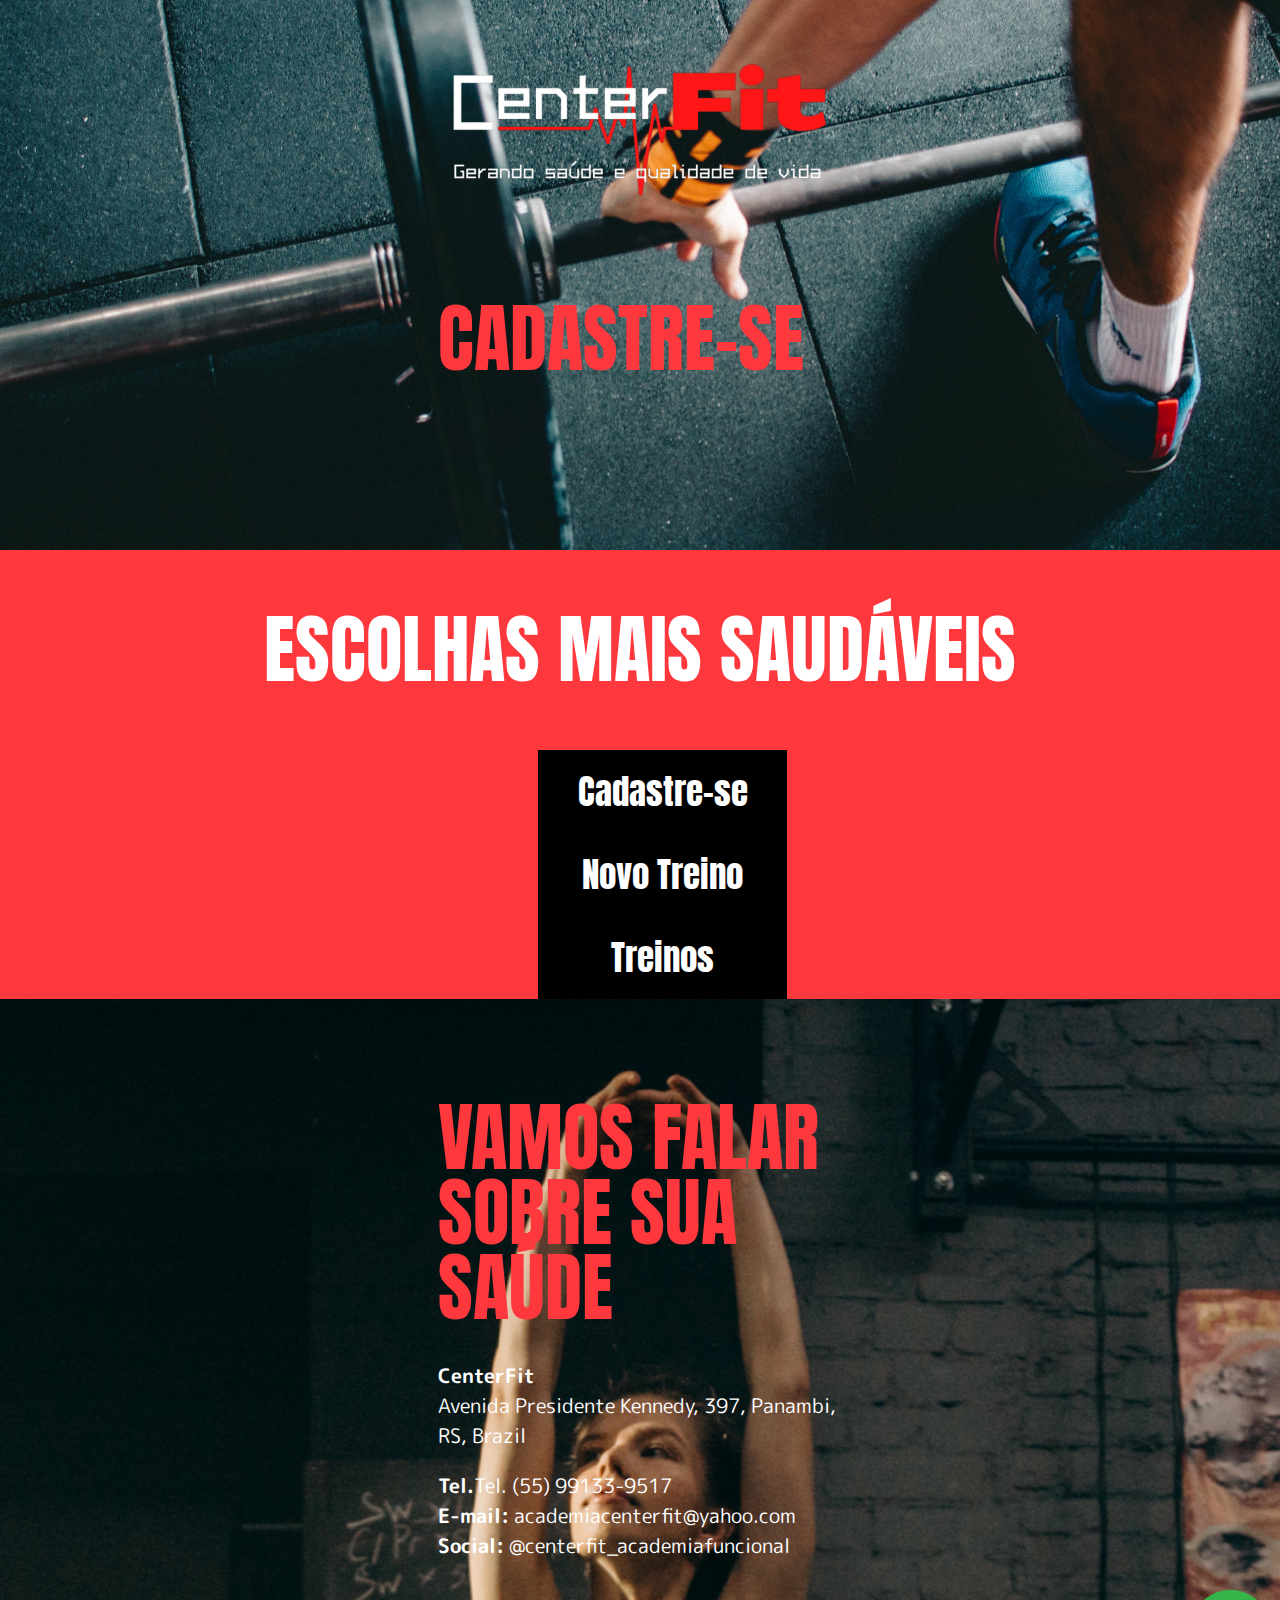
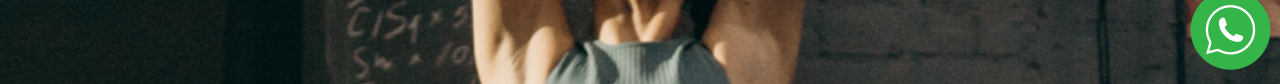
==== cadastro.html @ 13bfc9fa "paginas criadas" ====
<!DOCTYPE html>
<!-- Lang significa linguagem ou seja qual é o idioma da página -->
<html lang="pt-BR">
<head>
    <meta charset="UTF-8">
    <title>Academia APP</title>
    <link rel="preconnect" href="https://fonts.googleapis.com">
    <link rel="preconnect" href="https://fonts.gstatic.com" crossorigin>
    <link href="https://fonts.googleapis.com/css2?family=Anton&family=M+PLUS+Rounded+1c:wght@400;700&display=swap" rel="stylesheet">
</head>
<body>
    <style>
        body{
            background-color: #FF383E;
            margin: 0;
            padding: 0;
            font-family: 'Anton';
        }
        h1{
            text-align: left;
            font-size: 75px;
            font-family: 'Anton', sans-serif;
            margin: 0;
        }

        .fonte-vermelha{
            margin-top: 100px;
            color: #FF383E;
            font-size: 75px;
            font-style: normal;
            font-weight: 400;
            line-height: 75px;
        }
        .fonte-branca{
            color: #FFF;
            font-family: 'Anton';
            font-size: 75px;
            font-style: normal;
            font-weight: 400;
            line-height: 75px;
        }
        header{
            background-image: url("imagem_topo.png");
            background-position: center;
            height: 550px;
        }

        .topo {
            text-align:center;
        }
        .img_logo{
            margin-top: 60px;
            width: 380px;
        }

        .texto-top{
            width: 404px;
            margin: auto;
        }

        button{
            width: 249px;
            height: 83px;
            background-color: #000000;
            border: none;
            cursor: pointer;
            margin: 0px 0px 0px 45px;
        }
        .button-fonte-grande{
            color: #FFF;
            text-align: center;
            font-family: Anton;
            font-size: 35px;
            font-style: normal;
            font-weight: 400;
            line-height: 45px;
        }
        h2{
            color: #FFF;
            text-align: center;
            font-family: Anton;
            font-size: 45px;
            font-style: normal;
            font-weight: 400;
            line-height: 45px;
        }
        .alinhamento-centro{
            width: 404px;
            margin: auto;
            text-align:center;
        }
        footer{
            background-image: url("fundo_footer.png");
            padding-top: 1px;
            background-repeat: no-repeat;
            background-size: 100%;
        }

        p{
            color: #FFFFFF;
            font-family: "M PLUS Rounded 1c";
            font-size: 20px;
            font-style: normal;
            font-weight: 400;
            line-height: 30px;
        }
        p .negrito{
            font-weight: 700;
        }

        .titulo-footer{
            margin-top: 76px;
        }


    </style>

    <header>
        <div class="topo">
            <img class="img_logo" src="logo.png">
            <div class="texto-top">
                <h1 class="fonte-vermelha">CADASTRE-SE</h1>
            </div>
        </div>
    </header>   

    <main>
        <h2 class="fonte-branca">ESCOLHAS MAIS SAUDÁVEIS</h1>
            <div class="alinhamento-centro">
                <button class="button-fonte-grande" onclick="window.open('./cadastro.html')">Cadastre-se</button>
                <button class="button-fonte-grande" onclick="window.open('./novo_treino.html')">Novo Treino</button>
                <button class="button-fonte-grande" onclick="window.open('./treinos.html')">Treinos</button>
            </div>  
    </main>
    <footer>
        <div class="texto-top ">
            <h1 class="fonte-vermelha">VAMOS FALAR SOBRE SUA SAÚDE</h1>
            <div style="margin-top: 35px;">
                <p>
                    <strong class="negrito">CenterFit</strong>  <br> Avenida Presidente Kennedy, 397, Panambi, RS, Brazil
                </p>
                <p>
                    <strong class="negrito">Tel.</strong>Tel. (55) 99133-9517 <br><strong class="negrito">E-mail:</strong> academiacenterfit@yahoo.com <br><strong class="negrito">Social:</strong> @centerfit_academiafuncional
                </p>
            </div>
        </div>

        <div style="text-align: right;">
            <a href="https://api.whatsapp.com/send?phone=5555999772707"><img src="whatsapp.png"></a>
        </div>
        
        

    </footer>
</body>
</html>
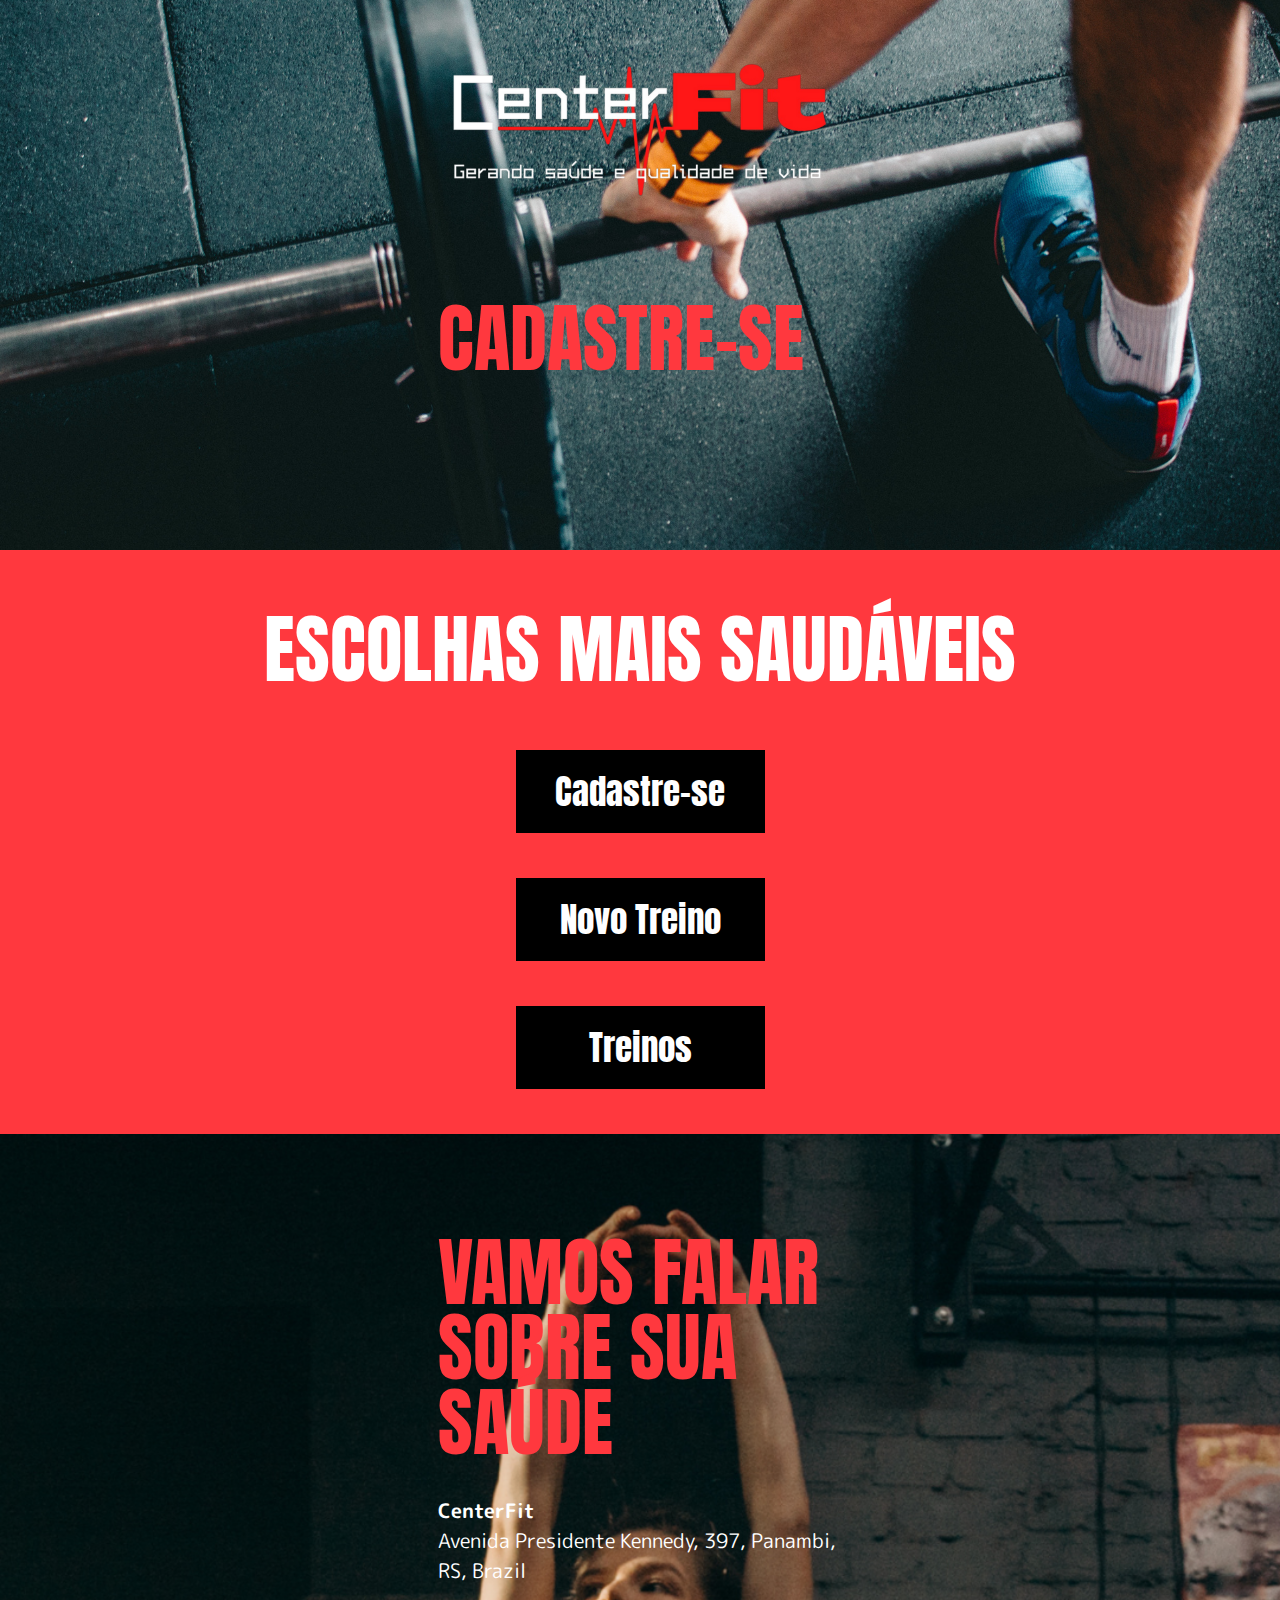
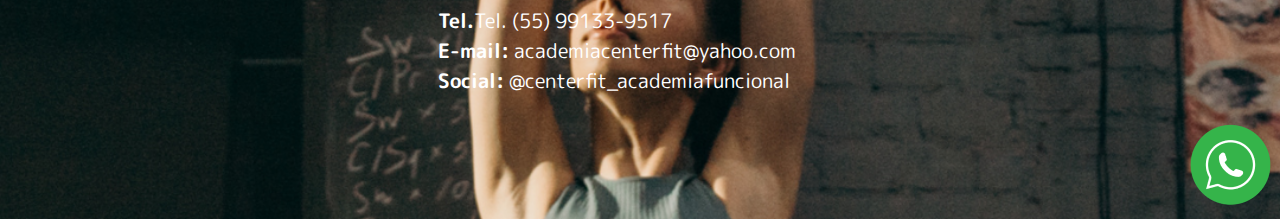
==== commit 90044b37: "Páginas e css nas pastas corretas" ====
--- a/cadastro.html
+++ b/cadastro.html
@@ -7,114 +7,9 @@
     <link rel="preconnect" href="https://fonts.googleapis.com">
     <link rel="preconnect" href="https://fonts.gstatic.com" crossorigin>
     <link href="https://fonts.googleapis.com/css2?family=Anton&family=M+PLUS+Rounded+1c:wght@400;700&display=swap" rel="stylesheet">
+    <link rel="stylesheet" href="estilos/estilo.css">
 </head>
 <body>
-    <style>
-        body{
-            background-color: #FF383E;
-            margin: 0;
-            padding: 0;
-            font-family: 'Anton';
-        }
-        h1{
-            text-align: left;
-            font-size: 75px;
-            font-family: 'Anton', sans-serif;
-            margin: 0;
-        }
-
-        .fonte-vermelha{
-            margin-top: 100px;
-            color: #FF383E;
-            font-size: 75px;
-            font-style: normal;
-            font-weight: 400;
-            line-height: 75px;
-        }
-        .fonte-branca{
-            color: #FFF;
-            font-family: 'Anton';
-            font-size: 75px;
-            font-style: normal;
-            font-weight: 400;
-            line-height: 75px;
-        }
-        header{
-            background-image: url("imagem_topo.png");
-            background-position: center;
-            height: 550px;
-        }
-
-        .topo {
-            text-align:center;
-        }
-        .img_logo{
-            margin-top: 60px;
-            width: 380px;
-        }
-
-        .texto-top{
-            width: 404px;
-            margin: auto;
-        }
-
-        button{
-            width: 249px;
-            height: 83px;
-            background-color: #000000;
-            border: none;
-            cursor: pointer;
-            margin: 0px 0px 0px 45px;
-        }
-        .button-fonte-grande{
-            color: #FFF;
-            text-align: center;
-            font-family: Anton;
-            font-size: 35px;
-            font-style: normal;
-            font-weight: 400;
-            line-height: 45px;
-        }
-        h2{
-            color: #FFF;
-            text-align: center;
-            font-family: Anton;
-            font-size: 45px;
-            font-style: normal;
-            font-weight: 400;
-            line-height: 45px;
-        }
-        .alinhamento-centro{
-            width: 404px;
-            margin: auto;
-            text-align:center;
-        }
-        footer{
-            background-image: url("fundo_footer.png");
-            padding-top: 1px;
-            background-repeat: no-repeat;
-            background-size: 100%;
-        }
-
-        p{
-            color: #FFFFFF;
-            font-family: "M PLUS Rounded 1c";
-            font-size: 20px;
-            font-style: normal;
-            font-weight: 400;
-            line-height: 30px;
-        }
-        p .negrito{
-            font-weight: 700;
-        }
-
-        .titulo-footer{
-            margin-top: 76px;
-        }
-
-
-    </style>
-
     <header>
         <div class="topo">
             <img class="img_logo" src="logo.png">
@@ -127,9 +22,9 @@
     <main>
         <h2 class="fonte-branca">ESCOLHAS MAIS SAUDÁVEIS</h1>
             <div class="alinhamento-centro">
-                <button class="button-fonte-grande" onclick="window.open('./cadastro.html')">Cadastre-se</button>
-                <button class="button-fonte-grande" onclick="window.open('./novo_treino.html')">Novo Treino</button>
-                <button class="button-fonte-grande" onclick="window.open('./treinos.html')">Treinos</button>
+                <button class="button-fonte-grande" onclick="window.open('./cadastro.html', '_self')">Cadastre-se</button>
+                <button class="button-fonte-grande" onclick="window.open('./novo_treino.html', '_self')">Novo Treino</button>
+                <button class="button-fonte-grande" onclick="window.open('./treinos.html', '_self')">Treinos</button>
             </div>  
     </main>
     <footer>
--- a/estilos/estilo.css
+++ b/estilos/estilo.css
@@ -0,0 +1,100 @@
+body{
+    background-color: #FF383E;
+    margin: 0;
+    padding: 0;
+    font-family: 'Anton';
+}
+h1{
+    text-align: left;
+    font-size: 75px;
+    font-family: 'Anton', sans-serif;
+    margin: 0;
+}
+
+.fonte-vermelha{
+    margin-top: 100px;
+    color: #FF383E;
+    font-size: 75px;
+    font-style: normal;
+    font-weight: 400;
+    line-height: 75px;
+}
+.fonte-branca{
+    color: #FFF;
+    font-size: 75px;
+    font-style: normal;
+    font-weight: 400;
+    line-height: 75px;
+}
+header{
+    background-image: url("../imagens/imagem_topo.png");
+    background-position: center;
+    height: 550px;
+}
+
+.topo {
+    text-align:center;
+}
+.img_logo{
+    margin-top: 60px;
+    width: 380px;
+}
+
+.texto-top{
+    width: 404px;
+    margin: auto;
+}
+
+button{
+    width: 249px;
+    height: 83px;
+    background-color: #000000;
+    border: none;
+    cursor: pointer;
+    margin-bottom: 45px;
+}
+.button-fonte-grande{
+    color: #FFF;
+    text-align: center;
+    font-family: Anton;
+    font-size: 35px;
+    font-style: normal;
+    font-weight: 400;
+    line-height: 45px;
+}
+h2{
+    color: #FFF;
+    text-align: center;
+    font-family: Anton;
+    font-size: 45px;
+    font-style: normal;
+    font-weight: 400;
+    line-height: 45px;
+}
+.alinhamento-centro{
+    width: 404px;
+    margin: auto;
+    text-align:center;
+}
+footer{
+    background-image: url("../imagens/fundo_footer.png");
+    padding-top: 1px;
+    background-repeat: no-repeat;
+    background-size: 100%;
+}
+
+p{
+    color: #FFFFFF;
+    font-family: "M PLUS Rounded 1c";
+    font-size: 20px;
+    font-style: normal;
+    font-weight: 400;
+    line-height: 30px;
+}
+p .negrito{
+    font-weight: 700;
+}
+
+.titulo-footer{
+    margin-top: 76px;
+}
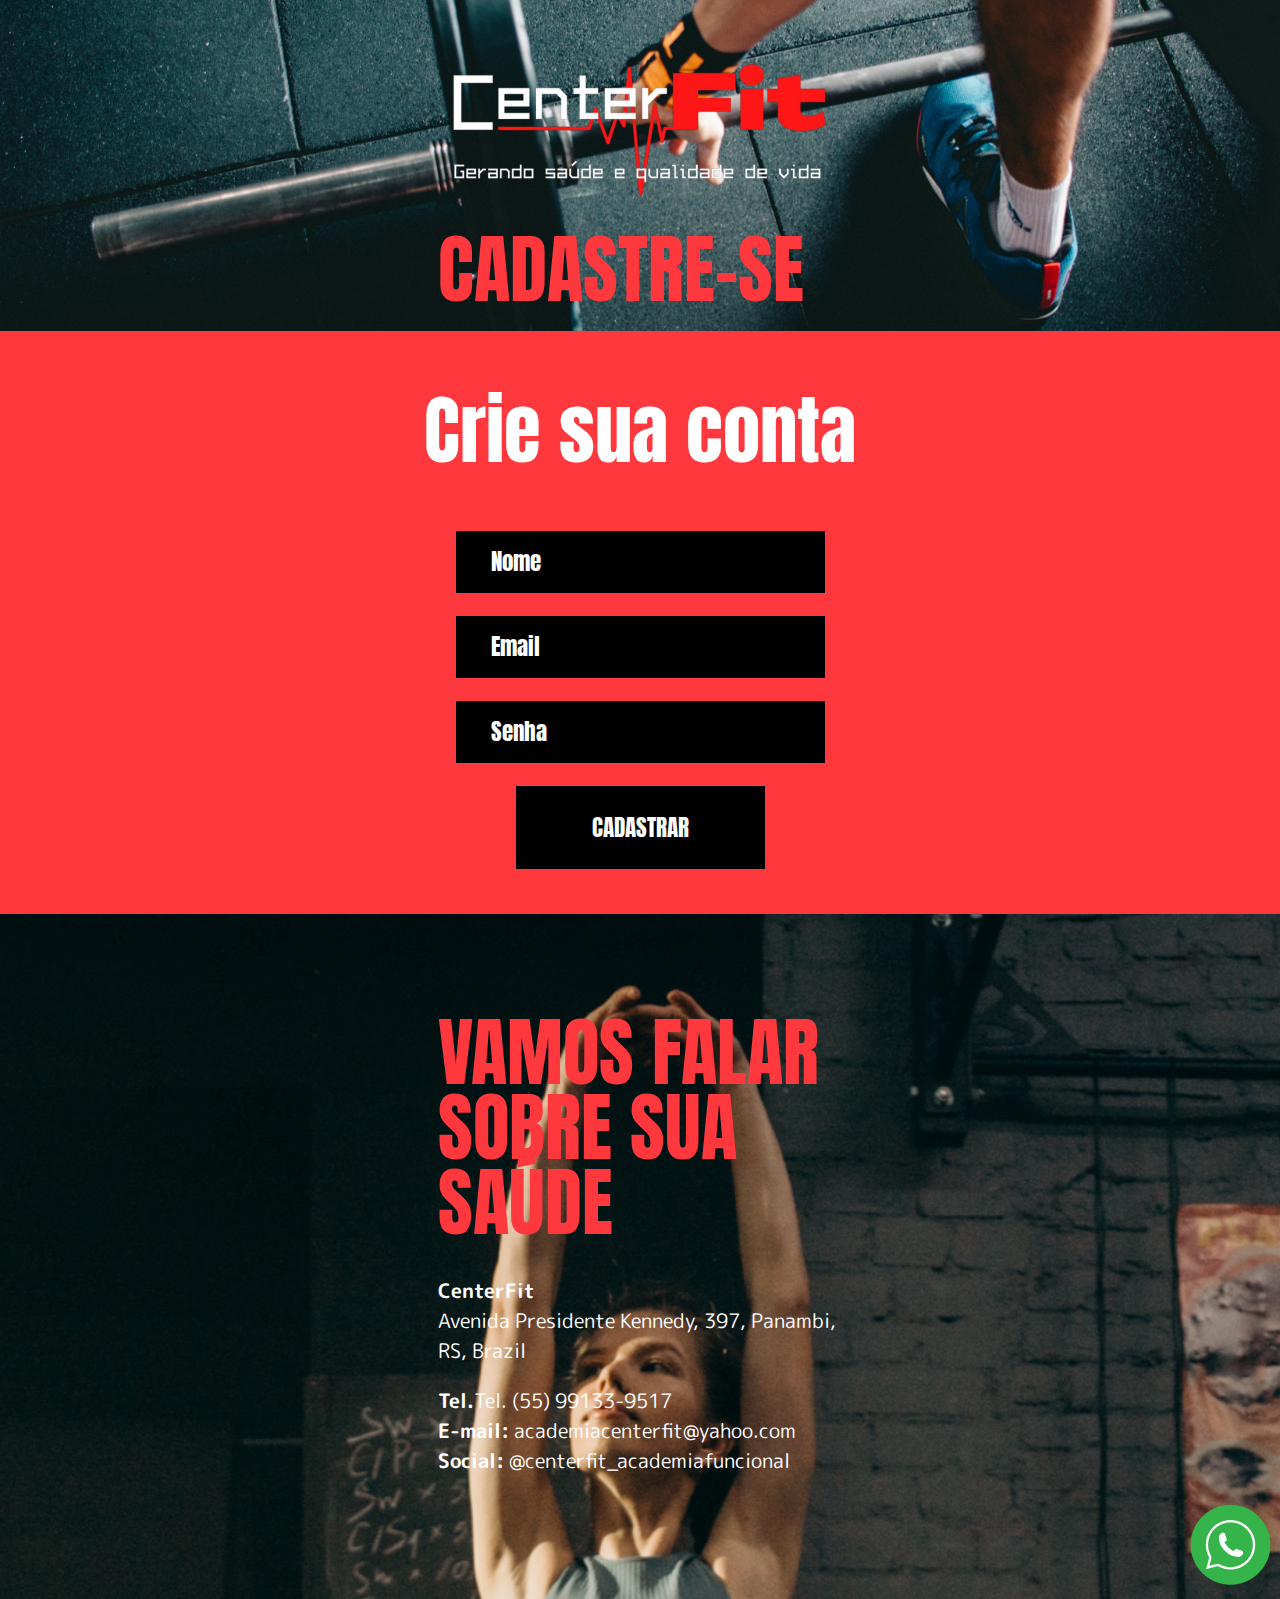
==== commit ee5628f3: "Organizando pastas e salvando em LocalStorage" ====
--- a/cadastro.html
+++ b/cadastro.html
@@ -10,22 +10,27 @@
     <link rel="stylesheet" href="estilos/estilo.css">
 </head>
 <body>
-    <header>
+    <header class="header-paginas">
         <div class="topo">
-            <img class="img_logo" src="logo.png">
+            <a href="./index.html">
+                <img class="img_logo" src="imagens/logo.png">
+            </a>
             <div class="texto-top">
-                <h1 class="fonte-vermelha">CADASTRE-SE</h1>
+                <h1 class="fonte-vermelha fonte-margin-paginas">CADASTRE-SE</h1>
             </div>
         </div>
     </header>   
 
     <main>
-        <h2 class="fonte-branca">ESCOLHAS MAIS SAUDÁVEIS</h1>
-            <div class="alinhamento-centro">
-                <button class="button-fonte-grande" onclick="window.open('./cadastro.html', '_self')">Cadastre-se</button>
-                <button class="button-fonte-grande" onclick="window.open('./novo_treino.html', '_self')">Novo Treino</button>
-                <button class="button-fonte-grande" onclick="window.open('./treinos.html', '_self')">Treinos</button>
-            </div>  
+        <h2 class="fonte-branca">Crie sua conta</h2>
+        <div class="alinhamento-centro">
+            <form>
+                <input id="nome" type="text" placeholder="Nome">
+                <input id="email" type="email" placeholder="Email">
+                <input id="senha" type="password" placeholder="Senha">
+            </form>
+            <button class="button-fonte-pequena" onclick="salvarUsuario()">CADASTRAR</button>
+        </div>  
     </main>
     <footer>
         <div class="texto-top ">
@@ -41,11 +46,22 @@
         </div>
 
         <div style="text-align: right;">
-            <a href="https://api.whatsapp.com/send?phone=5555999772707"><img src="whatsapp.png"></a>
+            <a href="https://api.whatsapp.com/send?phone=5555999772707"><img src="imagens/whatsapp.png"></a>
         </div>
         
         
 
     </footer>
+
+    <script>
+        function salvarUsuario(){
+            nome = document.getElementById("nome").value;
+            email = document.getElementById("email").value;
+            senha = document.getElementById("senha").value;
+            localStorage.setItem(nome, '{"nome":"'+ nome +'", "email":"'+email+'", "senha":"'+senha+'"}')
+            alert("O Usuário "+ nome +" foi salvo com sucesso!");
+            console.log(localStorage.getItem(nome))
+        }
+    </script>
 </body>
 </html>--- a/estilos/estilo.css
+++ b/estilos/estilo.css
@@ -19,6 +19,7 @@
     font-weight: 400;
     line-height: 75px;
 }
+
 .fonte-branca{
     color: #FFF;
     font-size: 75px;
@@ -26,10 +27,20 @@
     font-weight: 400;
     line-height: 75px;
 }
+
+.fonte-margin-paginas{
+    margin-top: 31px;
+}
+
 header{
     background-image: url("../imagens/imagem_topo.png");
     background-position: center;
     height: 550px;
+}
+
+.header-paginas{
+    height: 331px;
+    background-size: cover;
 }
 
 .topo {
@@ -62,6 +73,17 @@
     font-weight: 400;
     line-height: 45px;
 }
+
+.button-fonte-pequena{
+    color: #FFF;
+    text-align: center;
+    font-family: Anton;
+    font-size: 23px;
+    font-style: normal;
+    font-weight: 400;
+    line-height: normal;
+}
+
 h2{
     color: #FFF;
     text-align: center;
@@ -98,3 +120,32 @@
 .titulo-footer{
     margin-top: 76px;
 }
+
+input{
+    margin-bottom: 23px;
+    width: 332px;
+    height: 60px;
+    background: #000000;
+    border: #000000;
+    border-radius: none;
+    color: #FFFFFF;
+    padding-left: 35px;
+
+    color: #FFF;
+    font-family: Anton;
+    font-size: 23px;
+    font-style: normal;
+    font-weight: 400;
+    line-height: normal;
+}
+
+input:focus{
+    box-shadow: 0 0 0 0;
+    border: 0 none;
+    outline: 0;
+}
+
+input::placeholder{
+    color: #FFF;
+}
+
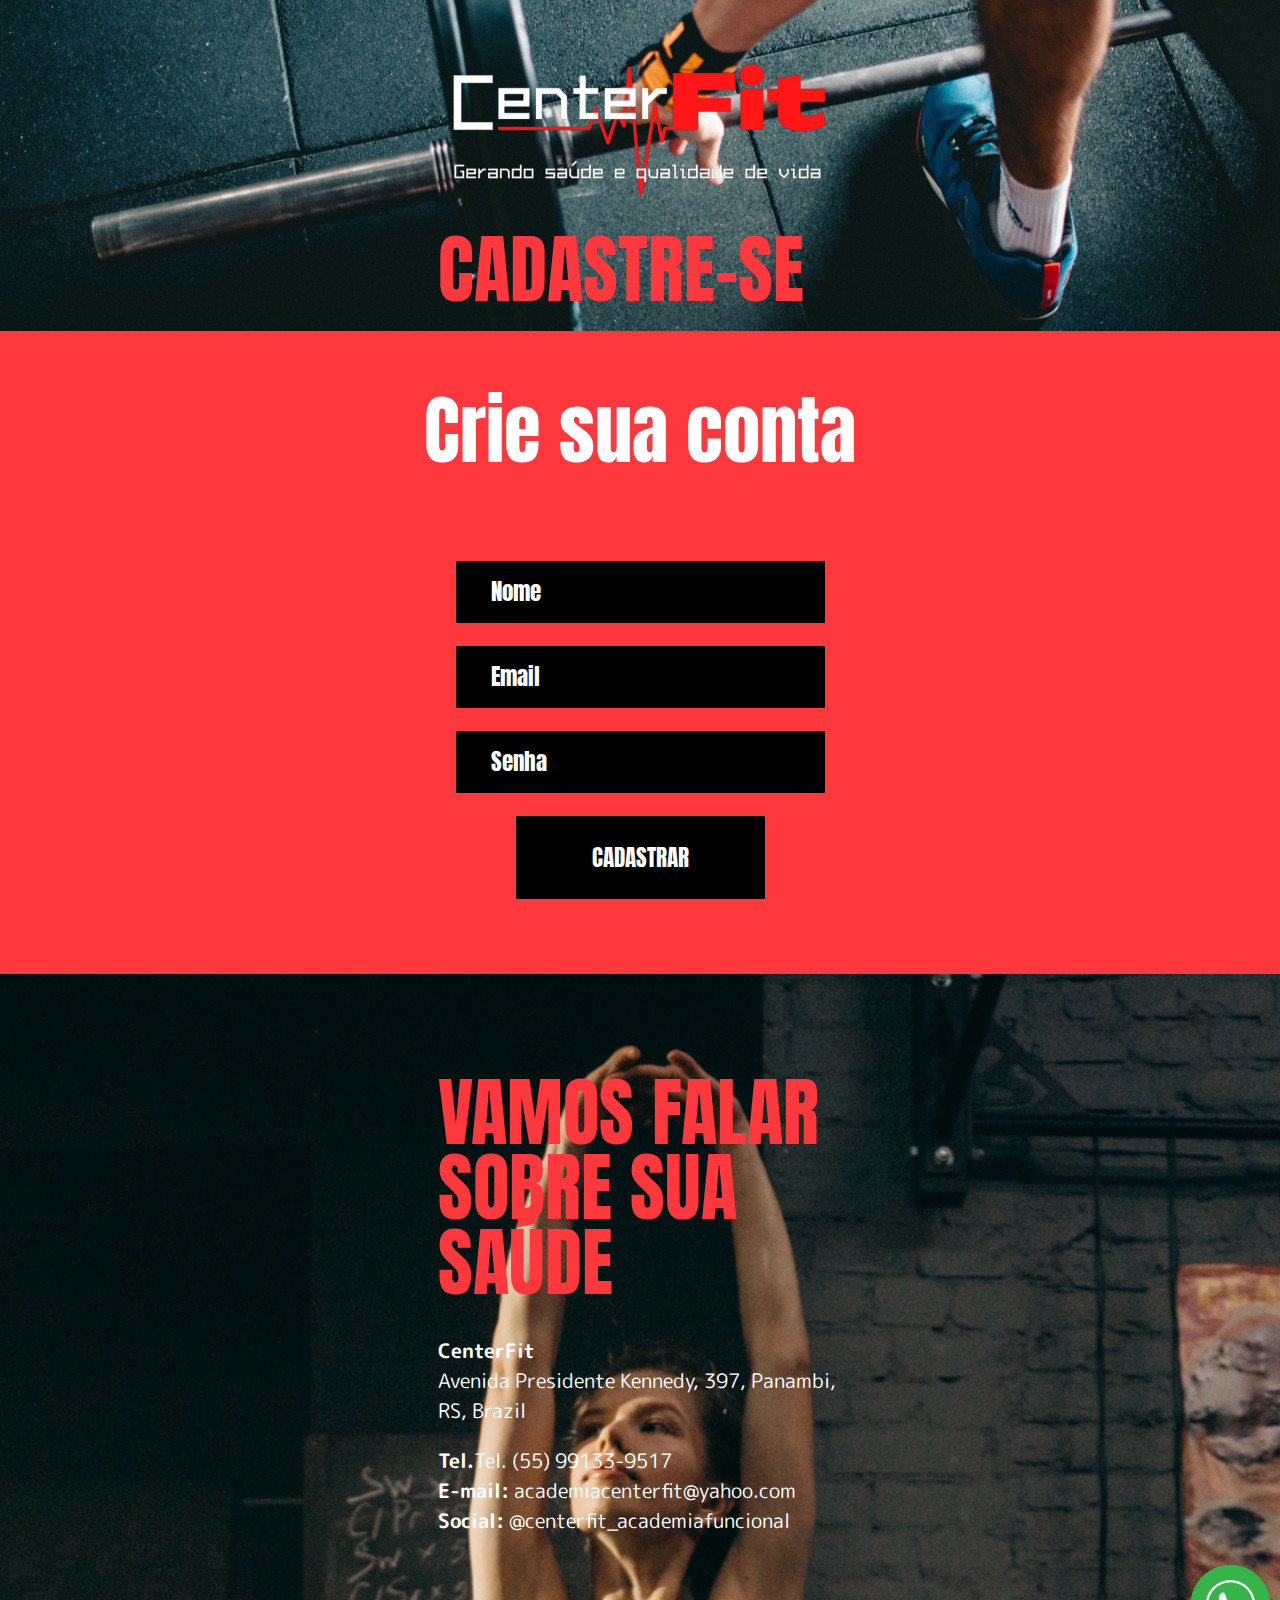
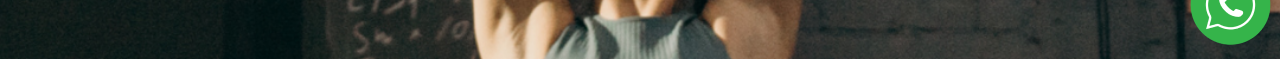
==== commit 41063cca: "Aplicativo final" ====
--- a/cadastro.html
+++ b/cadastro.html
@@ -31,6 +31,17 @@
             </form>
             <button class="button-fonte-pequena" onclick="salvarUsuario()">CADASTRAR</button>
         </div>  
+
+
+        <div id="modal-cadastro" class="modal">
+            <div class="modal-body">
+                <button onclick="fechar()">X</button>
+                <a href="./novo_treino.html">
+                    <h2 class="vermelha">OBRIGADO POR SE CADASTRAR!</h2>
+                    <h2>VAMOS PARA O PRIMEIRO TREINO</h2>
+                </a>
+            </div>
+        </div>
     </main>
     <footer>
         <div class="texto-top ">
@@ -46,22 +57,9 @@
         </div>
 
         <div style="text-align: right;">
-            <a href="https://api.whatsapp.com/send?phone=5555999772707"><img src="imagens/whatsapp.png"></a>
+            <a id="botao-whats" href="https://api.whatsapp.com/send?phone=5555999772707"><img src="imagens/whatsapp.png"></a>
         </div>
-        
-        
-
     </footer>
-
-    <script>
-        function salvarUsuario(){
-            nome = document.getElementById("nome").value;
-            email = document.getElementById("email").value;
-            senha = document.getElementById("senha").value;
-            localStorage.setItem(nome, '{"nome":"'+ nome +'", "email":"'+email+'", "senha":"'+senha+'"}')
-            alert("O Usuário "+ nome +" foi salvo com sucesso!");
-            console.log(localStorage.getItem(nome))
-        }
-    </script>
+    <script src="javascript/script.js"></script>
 </body>
 </html>--- a/estilos/estilo.css
+++ b/estilos/estilo.css
@@ -97,6 +97,7 @@
     width: 404px;
     margin: auto;
     text-align:center;
+    padding: 30px;
 }
 footer{
     background-image: url("../imagens/fundo_footer.png");
@@ -131,7 +132,6 @@
     color: #FFFFFF;
     padding-left: 35px;
 
-    color: #FFF;
     font-family: Anton;
     font-size: 23px;
     font-style: normal;
@@ -139,13 +139,116 @@
     line-height: normal;
 }
 
-input:focus{
-    box-shadow: 0 0 0 0;
-    border: 0 none;
-    outline: 0;
+select{
+    margin-bottom: 23px;
+    width: 332px;
+    height: 60px;
+    background: #000000;
+    border: #000000;
+    border-radius: none;
+    color: #FFFFFF;
+    padding-left: 35px;
+
+    font-family: Anton;
+    font-size: 23px;
+    font-style: normal;
+    font-weight: 400;
+    line-height: normal;
+    box-sizing: content-box;
 }
 
 input::placeholder{
     color: #FFF;
 }
 
+.modal {
+    visibility: hidden;
+    opacity: 0;
+    position: absolute;
+    top: 0;
+    right: 0;
+    bottom: 0;
+    left: 0;
+    display: flex;
+    align-items: center;
+    justify-content: center;
+    background: rgba(77, 77, 77, 0.7);
+    transition: all 0.4s;
+}
+.modal:target {
+    visibility: visible;
+    opacity: 1;
+}
+
+.modal-body{
+    background-color: #000000;
+    width: 377px;
+    height: 211px;
+}
+
+.modal-body h2{
+    color: #FFF;
+    font-family: Anton;
+    font-size: 45px;
+    font-style: normal;
+    font-weight: 400;
+    line-height: 45px;
+    margin: 0;
+    text-align: left;
+    margin: 0px 0px 0px 30px;
+}
+
+.modal-body a{
+    text-decoration: none;
+}
+
+.modal-body button {
+    position: absolute;
+    margin-left: 346px;
+    color: #FFF;
+    font-family: Anton;
+    font-size: 30px;
+    font-style: normal;
+    font-weight: 400;
+    line-height: 45px; /* 150% */
+    width: 30px;
+    height: 30px;
+}
+
+.vermelha{
+    margin-top: 15px !important;
+    color: #FF383E !important;
+}
+
+table {
+    color: #FFFFFF;
+    border-collapse: collapse;
+    margin: auto;
+    text-align:center;
+}
+
+tbody {
+    background-color: #000000;
+}
+
+tbody td{
+    border-top: 1px solid #FFFFFF;
+    border-left: 1px solid #FFFFFF;
+}
+
+tbody tr:first-child td{
+    border-top: none !important;
+}
+
+tbody tr td:first-child {
+    border-left: none !important;
+}
+
+th{
+    font-size: 32px;
+    padding: 10px 10px 0px 10px;
+}
+
+td {
+    font-size: 14px;
+}